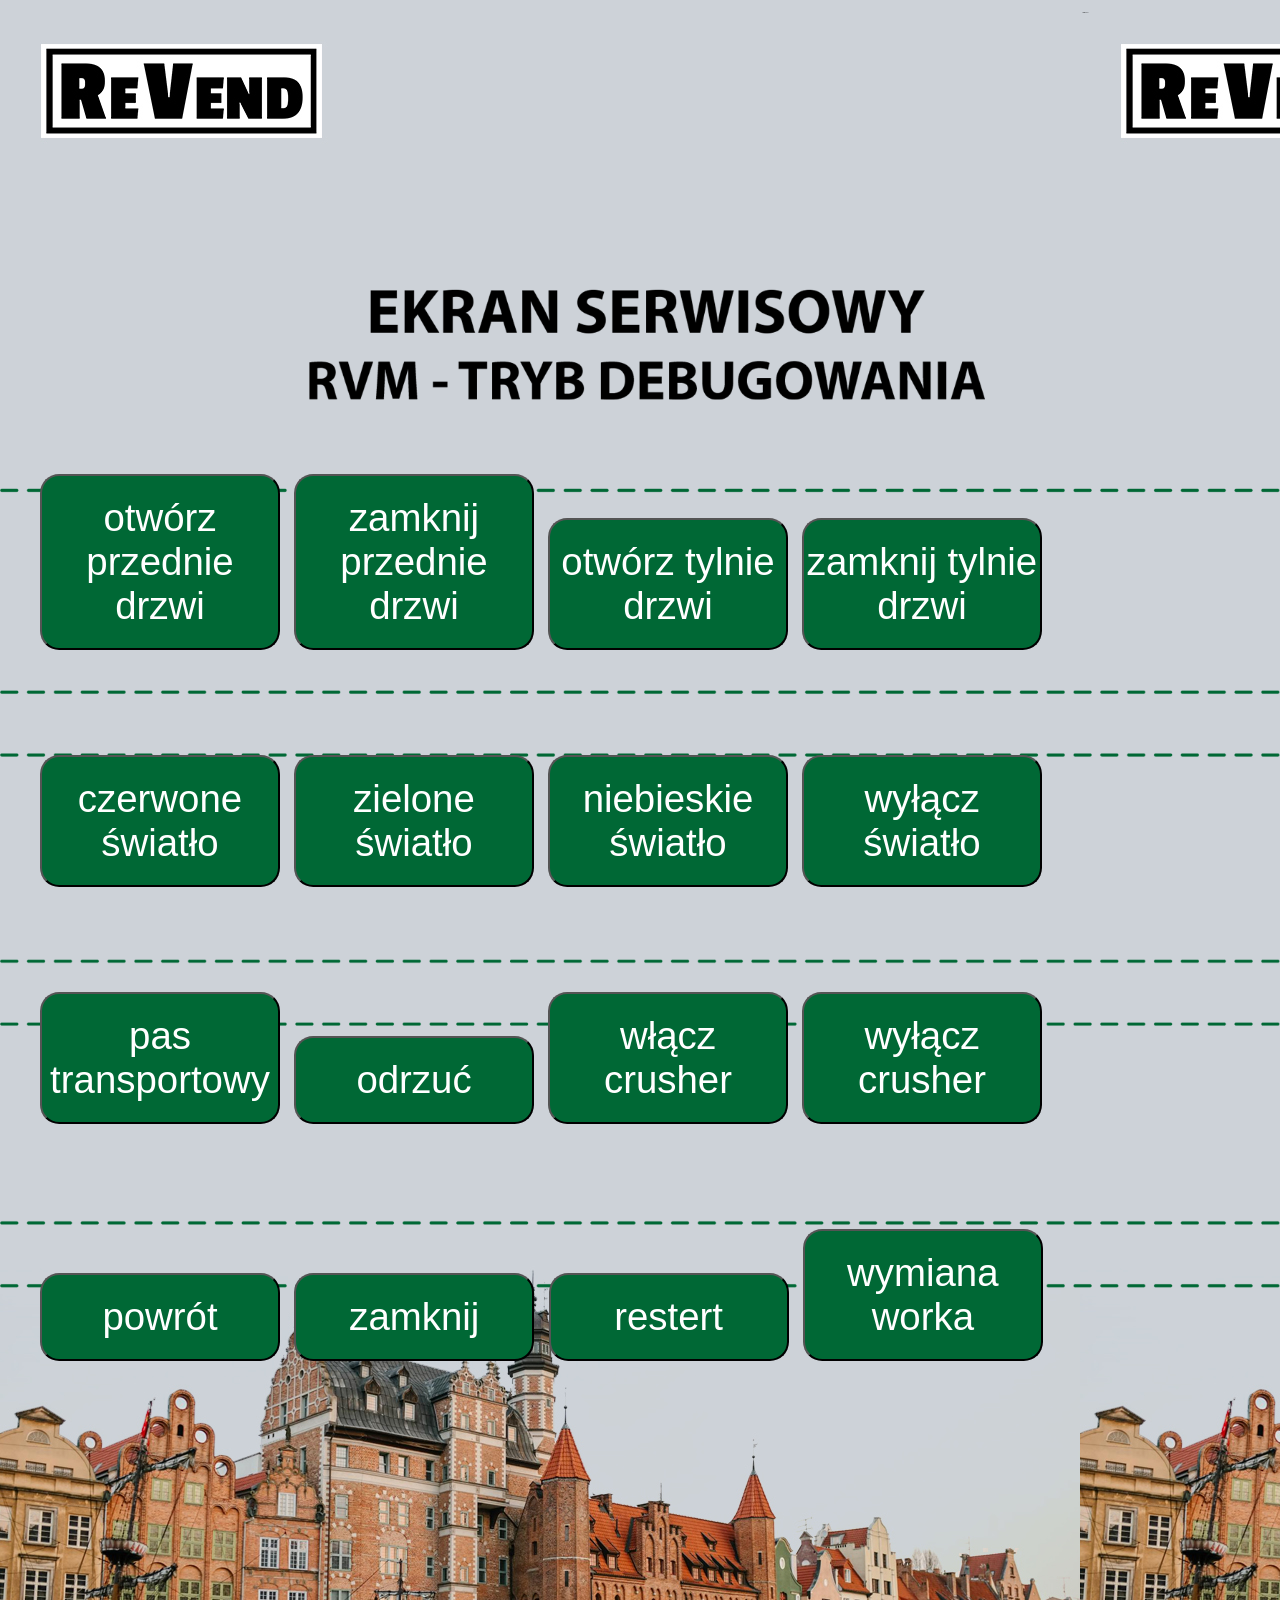
==== tjt/debug/index.html @ 269fff18 "21" ====
﻿<!DOCTYPE html>
<html lang="en" oncontextmenu="return false" onselectstart="return false" oncopy="return false">

<head>
    <meta charset="UTF-8">
    <meta name="viewport" content="width=device-width, initial-scale=1.0">
    <meta http-equiv="X-UA-Compatible" content="ie=edge">
    <title>  RVM</title> 
    <link rel="stylesheet" type="text/css" href="./css/debug.css"> 
    <script type="text/javascript" src="./js/debug.js"></script>
 
	
</head>
<style type="text/css">
#apDiv1 {
	position: absolute;
	left: 691px;
	top: 1340px;
	width: 95px;
	height: 344px;
	z-index: 1;
 font-size:1px;
}
body,td,th {

	 font-size:10px;
	font-family: Lato, sans-serif;
}
body {
	 font-size:1px;
	background-image :url(img/bg.jpg);
	background-repeat: repeat;
	font-family: "Arial Black", Gadget, sans-serif;
}
#apDiv2 {
	position: absolute;
	left: 34px;
	top: 262px;
	width: 135px;
	height: 305px;
	z-index: 2;
}

#apDiv3 {
	margin-top:550px;
 margin-left:-1121px ;
	
	
}
a:link {
	text-decoration: none;
}
a:visited {
	text-decoration: none;
}
a:hover {
	text-decoration: none;
}
a:active {
	text-decoration: none;
}

a:link{text-decoration: none;color: #fff}

a:active{text-decoration:blink}

a:hover{text-decoration:underline;color:  #fff}

a:visited{text-decoration: none;color:  #fff}

</style> 
<body> 
 <br><br><br><br> 
    <!-- 調試頁面 -->
	 
 
	
	
	
	
	
	
		
	  <div style=" margin-left:85%">Version:1.0.0</div>
	
	
	
    <script>
        // 延迟 5 秒后跳转
        setTimeout(() => {
            window.location.href = "http://127.0.0.1";
        }, 120000); // 5000 毫秒 = 5 秒
    </script>
	
	
	
	
   
	
	
  <img src='img/xuxian.png' width="100%" style="margin-top:-95px;margin-left:-8px;position:absolute;z-index:-1"></img><!-- 輪播圖 -->
	
 
 <div style="margin-top:36.5%;margin-left:25px">
 
                    <button onclick="debug(0)">otwórz przednie<br>drzwi</button><button onclick="debug(1)">zamknij przednie<br>drzwi</button><button onclick="debug(2)">otwórz tylnie<br>drzwi</button><button onclick="debug(3)">zamknij tylnie<br>drzwi</button>
          
				</div>
				
				 <div style="margin-top:105px;margin-left:25px">
 
				     <button onclick="debug(4)">czerwone <br>światło</button><button onclick="debug(5)">zielone<br>światło</button><button onclick="debug(6)">niebieskie<br>światło</button><button onclick="debug(7)">wyłącz<br>światło</button>
         	</div>
				
				
				
				
				  <div style="margin-top:105px;margin-left:25px">
 
                    <button onclick="debug(8)"> pas<br>transportowy </button><button onclick="debug(9)">odrzuć</button><button onclick="debug(10)">włącz<br>crusher</button><button onclick="debug(11)">wyłącz<br>crusher</button>
               </div>
				
			 
			    <div style="margin-top:105px;margin-left:25px">
 
                    <a href="http://127.0.0.1"><button onclick="debug(14)">powrót</button></a> <button onclick="debug(12)">zamknij</button> <button onclick="debug(13)">restert</button>	   
       
                  
						 <a href="empty.php"><button onclick="debug(14)">wymiana worka</button></a> 
          </div>
                
				
				
				
				
		 
				
				
				
				
		 
</body>

</html>
---- tjt/debug/css/debug.css ----
.btn-pane{padding: 250px 0 0 0;width: 100%;height: 100%;}
.btn-line{margin: 10px 20px 0 20px;margin-left:-10px;padding: 10px 0 10px 0;border-radius:35px;border:1px  dashed green;}
button{padding: 20px 0 20px 0;margin: 0 7px 0 7px;font-size:3vw;width: 240px;background:#006835;border-radius: 1.5vw;color: #fff;}
.btn-gray{background:#aaa;}
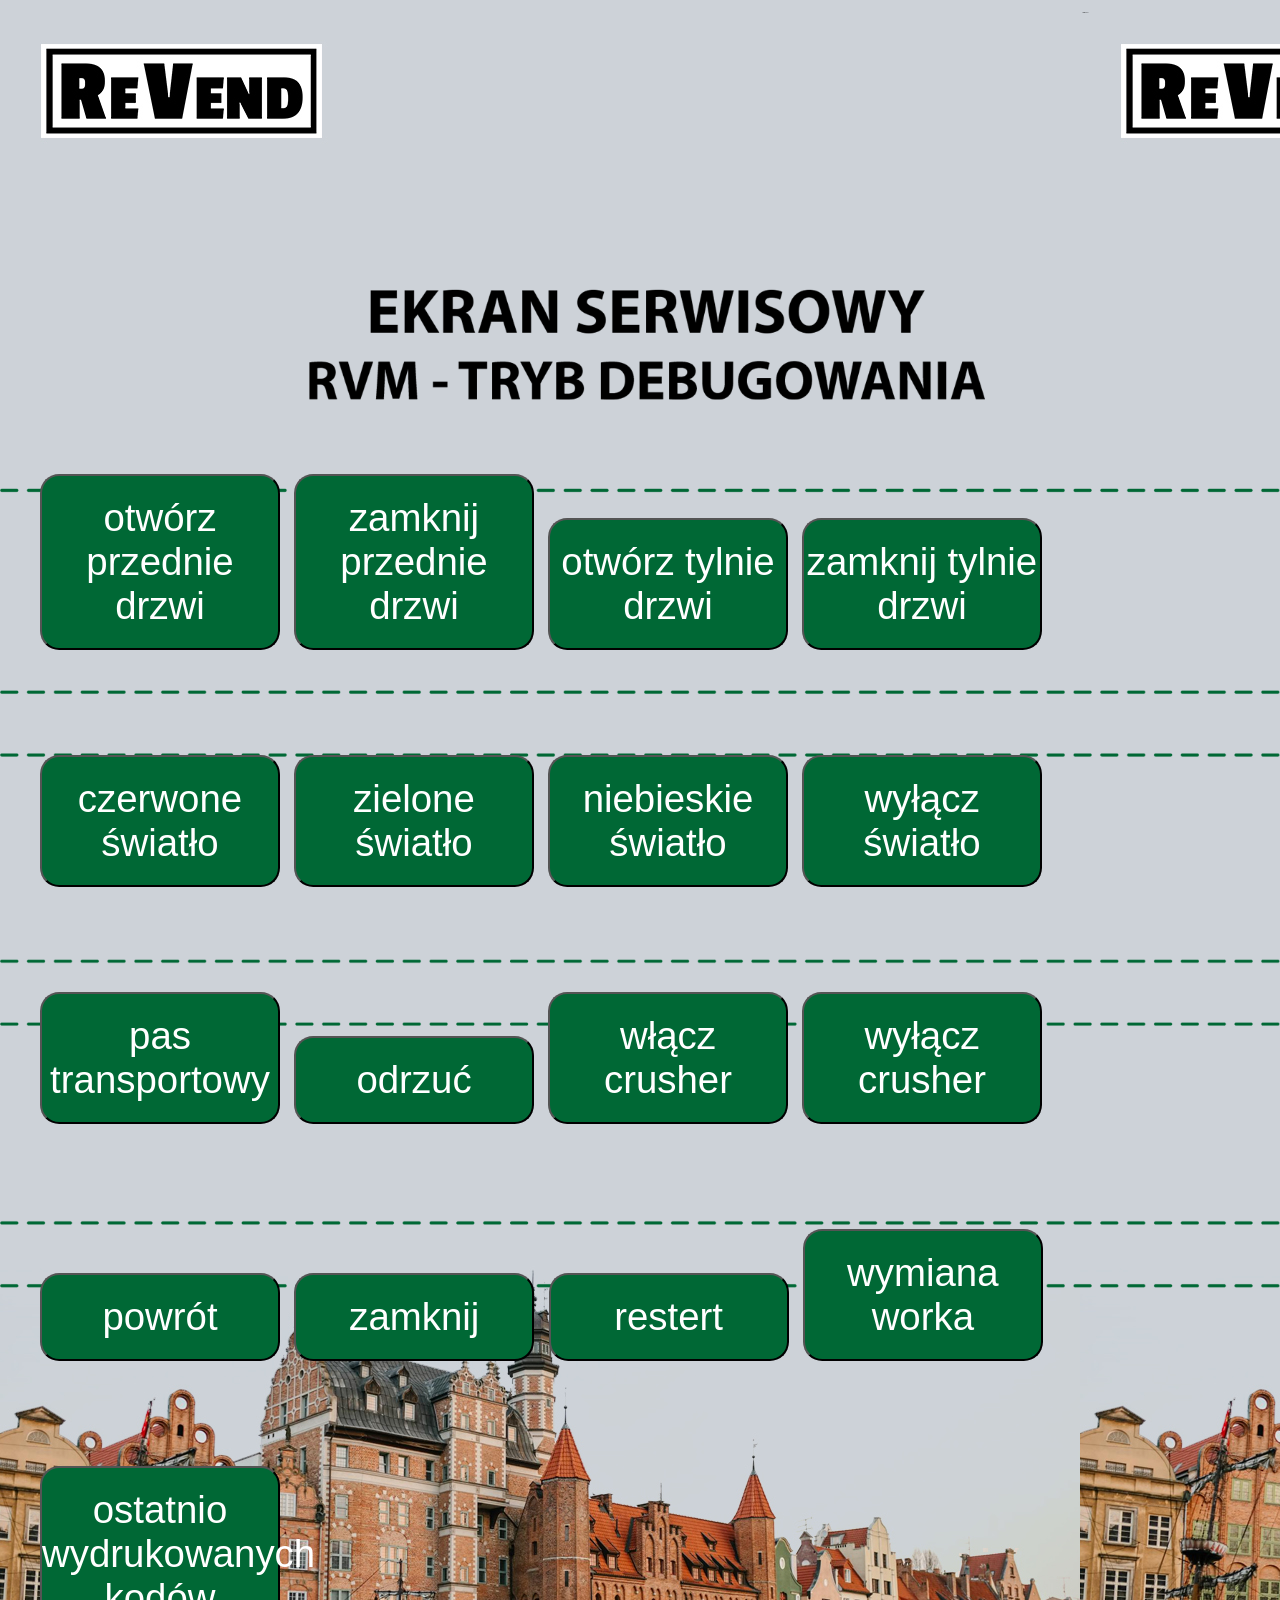
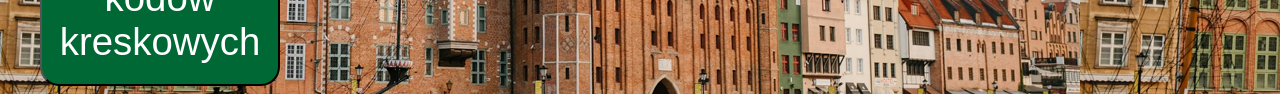
==== commit 04decfca: "add a debuging page function which   show  printed recently  limit 100 transaction" ====
--- a/tjt/debug/index.html
+++ b/tjt/debug/index.html
@@ -131,7 +131,13 @@
                 
 				
 				
-				
+					
+						    <div style="margin-top:105px;margin-left:25px">
+ 
+                    <a href="http://127.0.0.1/tjt/debug/barcode_records.php"><button >     ostatnio wydrukowanych kodów kreskowych</button></a>  
+						   
+						 
+          </div>
 				
 		 
 				
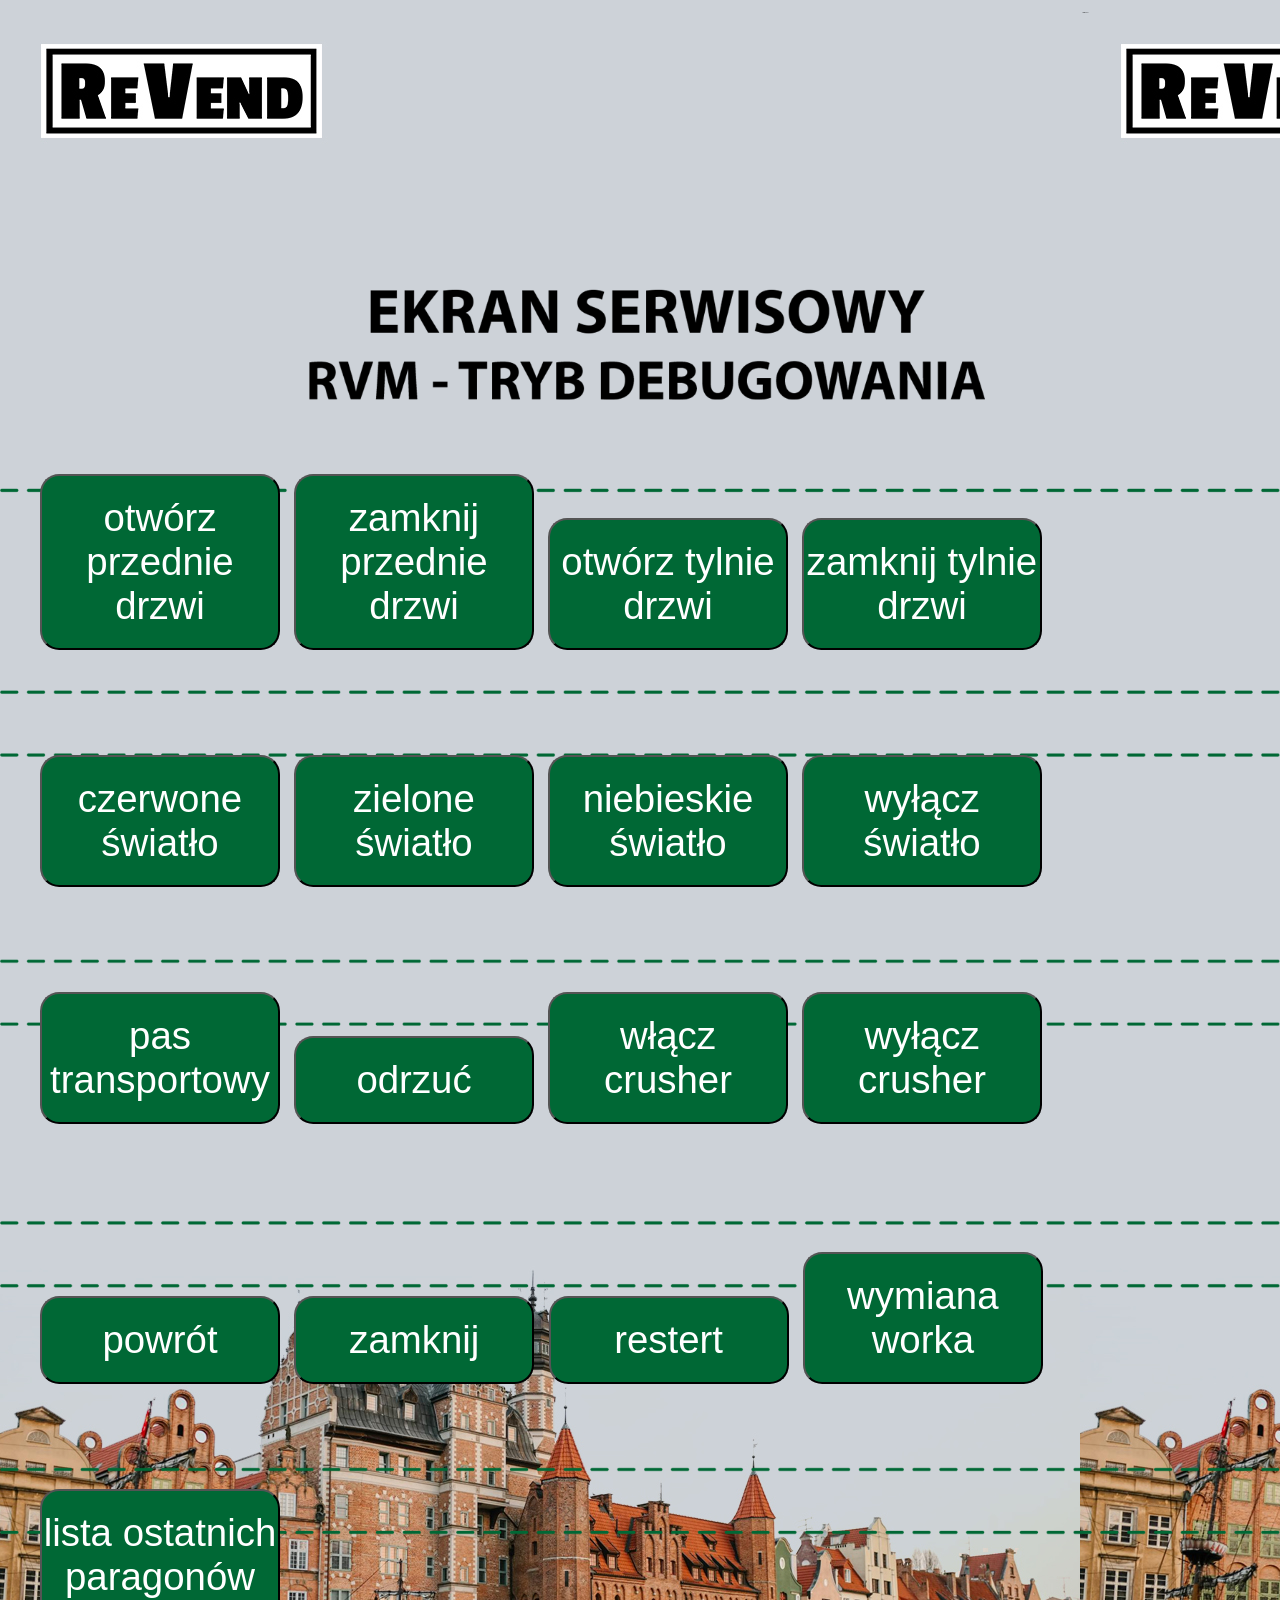
==== commit 9208c5ff: "Update the style of barcode_record.php" ====
--- a/tjt/debug/index.html
+++ b/tjt/debug/index.html
@@ -113,7 +113,7 @@
          	</div>
 				
 				
-				
+		 
 				
 				  <div style="margin-top:105px;margin-left:25px">
  
@@ -121,7 +121,7 @@
                </div>
 				
 			 
-			    <div style="margin-top:105px;margin-left:25px">
+			    <div style="margin-top:128px;margin-left:25px">
  
                     <a href="http://127.0.0.1"><button onclick="debug(14)">powrót</button></a> <button onclick="debug(12)">zamknij</button> <button onclick="debug(13)">restert</button>	   
        
@@ -134,7 +134,7 @@
 					
 						    <div style="margin-top:105px;margin-left:25px">
  
-                    <a href="http://127.0.0.1/tjt/debug/barcode_records.php"><button >     ostatnio wydrukowanych kodów kreskowych</button></a>  
+                    <a href="http://127.0.0.1/tjt/debug/barcode_records.php"><button >     lista ostatnich paragonów</button></a>  
 						   
 						 
           </div>
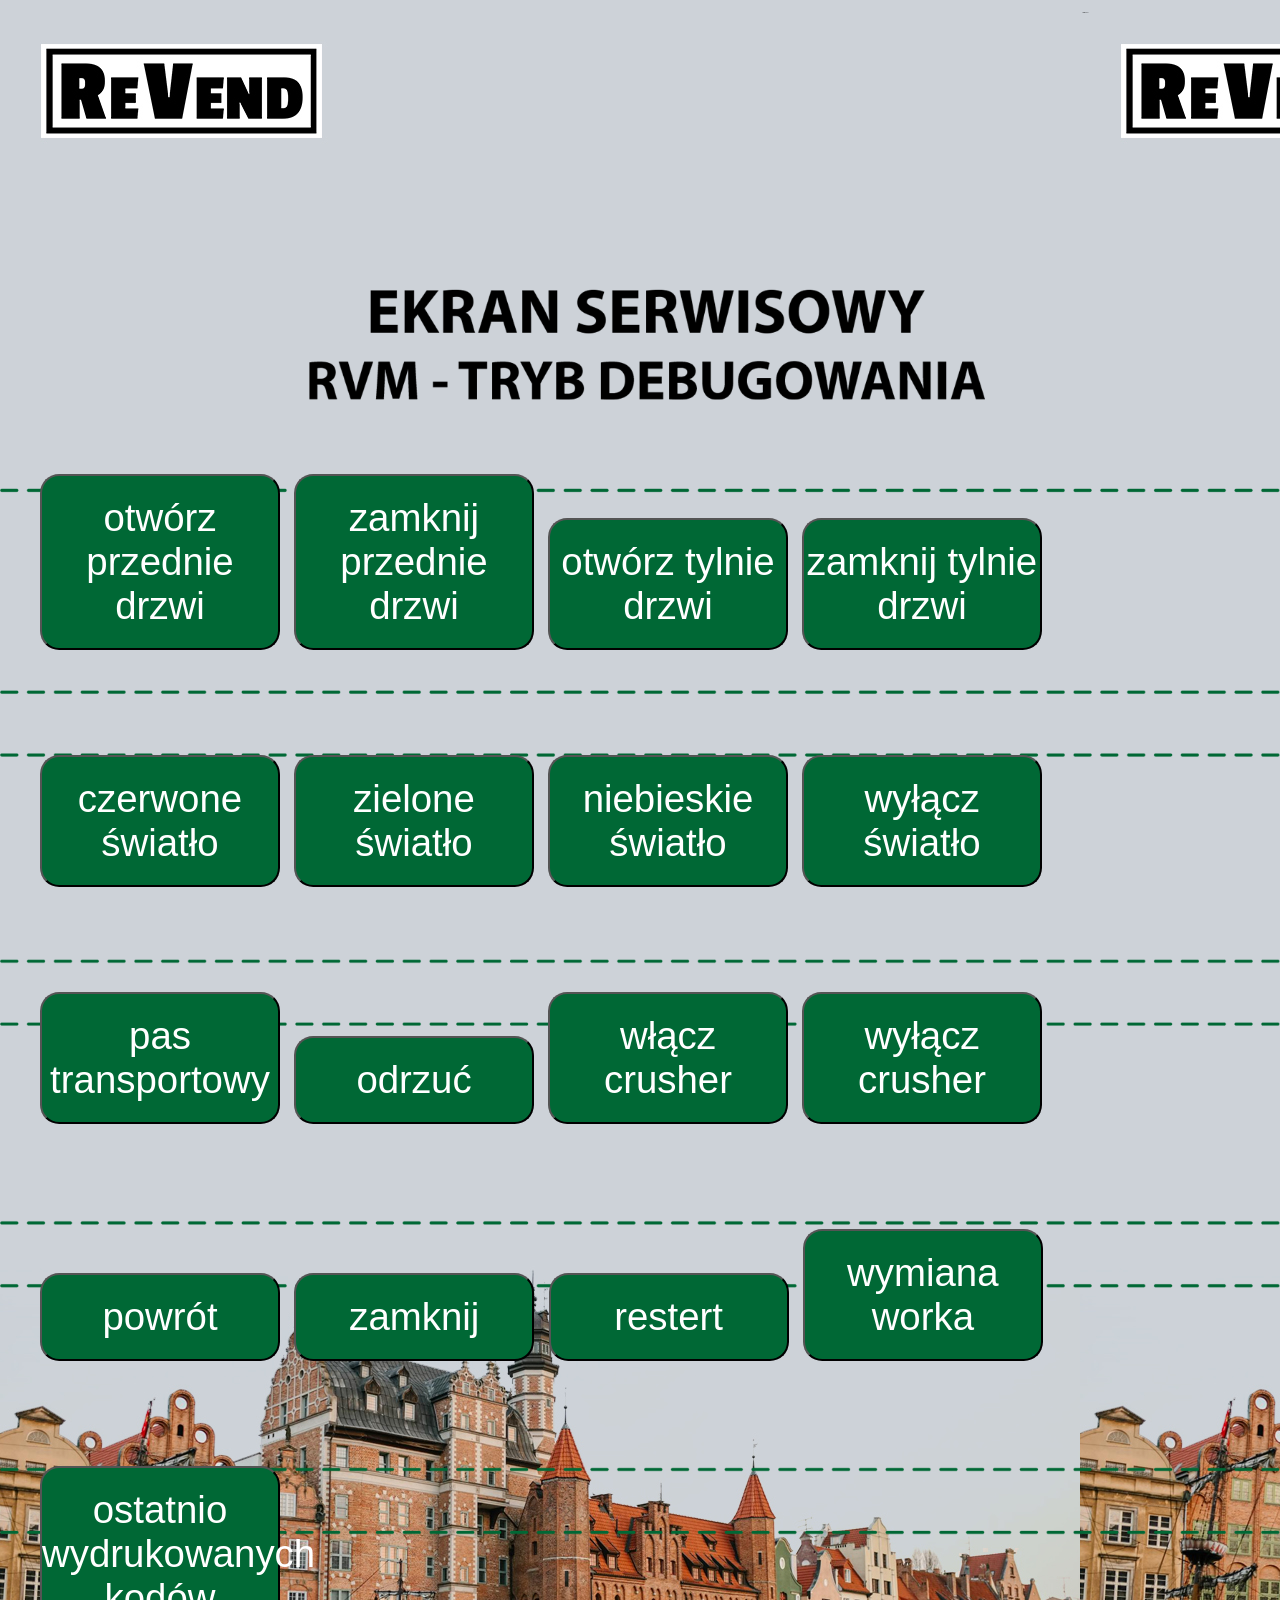
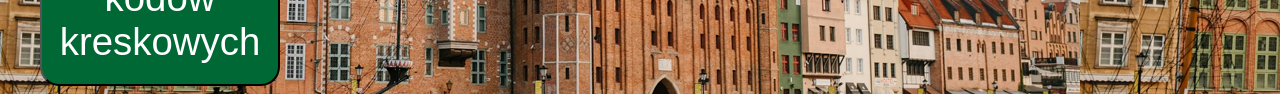
==== commit 107cafe3: "empty page and supplyment printe if need" ====
--- a/tjt/debug/index.html
+++ b/tjt/debug/index.html
@@ -113,7 +113,7 @@
          	</div>
 				
 				
-		 
+				
 				
 				  <div style="margin-top:105px;margin-left:25px">
  
@@ -121,7 +121,7 @@
                </div>
 				
 			 
-			    <div style="margin-top:128px;margin-left:25px">
+			    <div style="margin-top:105px;margin-left:25px">
  
                     <a href="http://127.0.0.1"><button onclick="debug(14)">powrót</button></a> <button onclick="debug(12)">zamknij</button> <button onclick="debug(13)">restert</button>	   
        
@@ -134,7 +134,7 @@
 					
 						    <div style="margin-top:105px;margin-left:25px">
  
-                    <a href="http://127.0.0.1/tjt/debug/barcode_records.php"><button >     lista ostatnich paragonów</button></a>  
+                    <a href="http://127.0.0.1/tjt/debug/barcode_records.php"><button >     ostatnio wydrukowanych kodów kreskowych</button></a>  
 						   
 						 
           </div>
